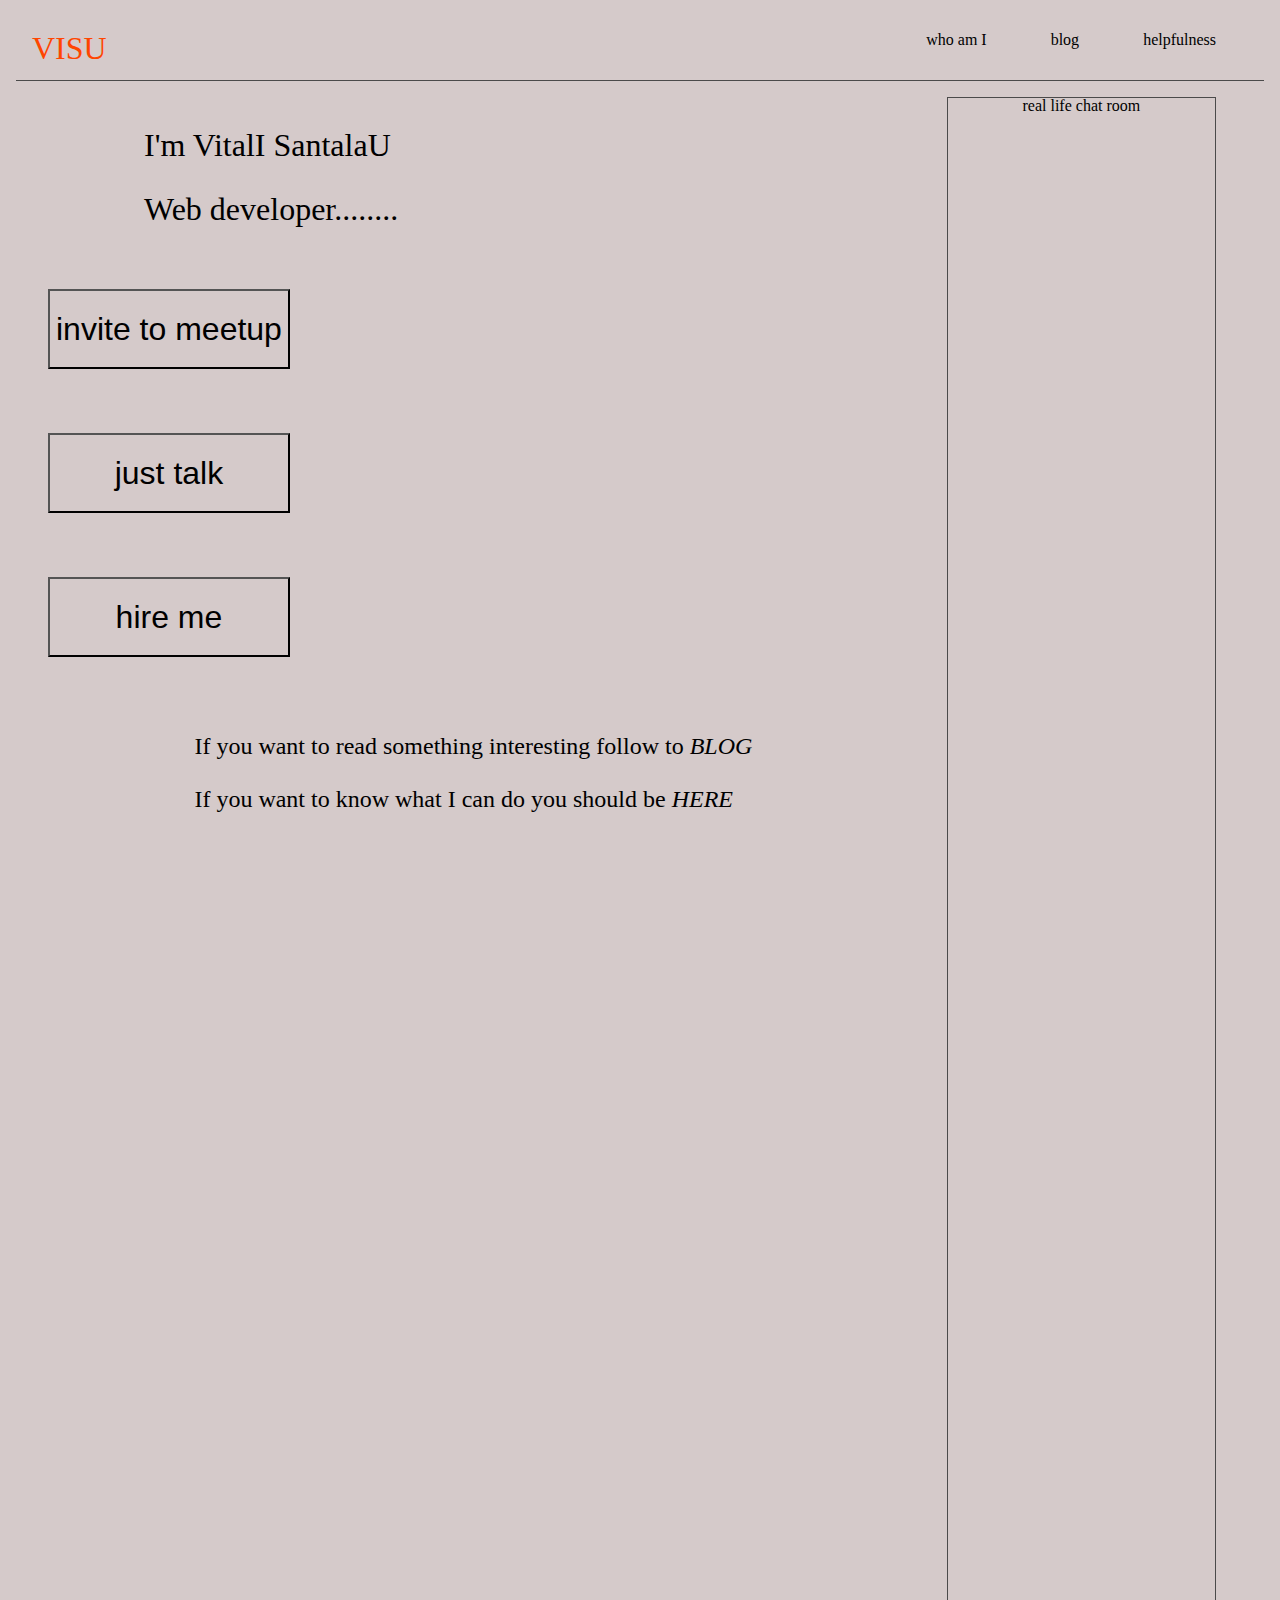
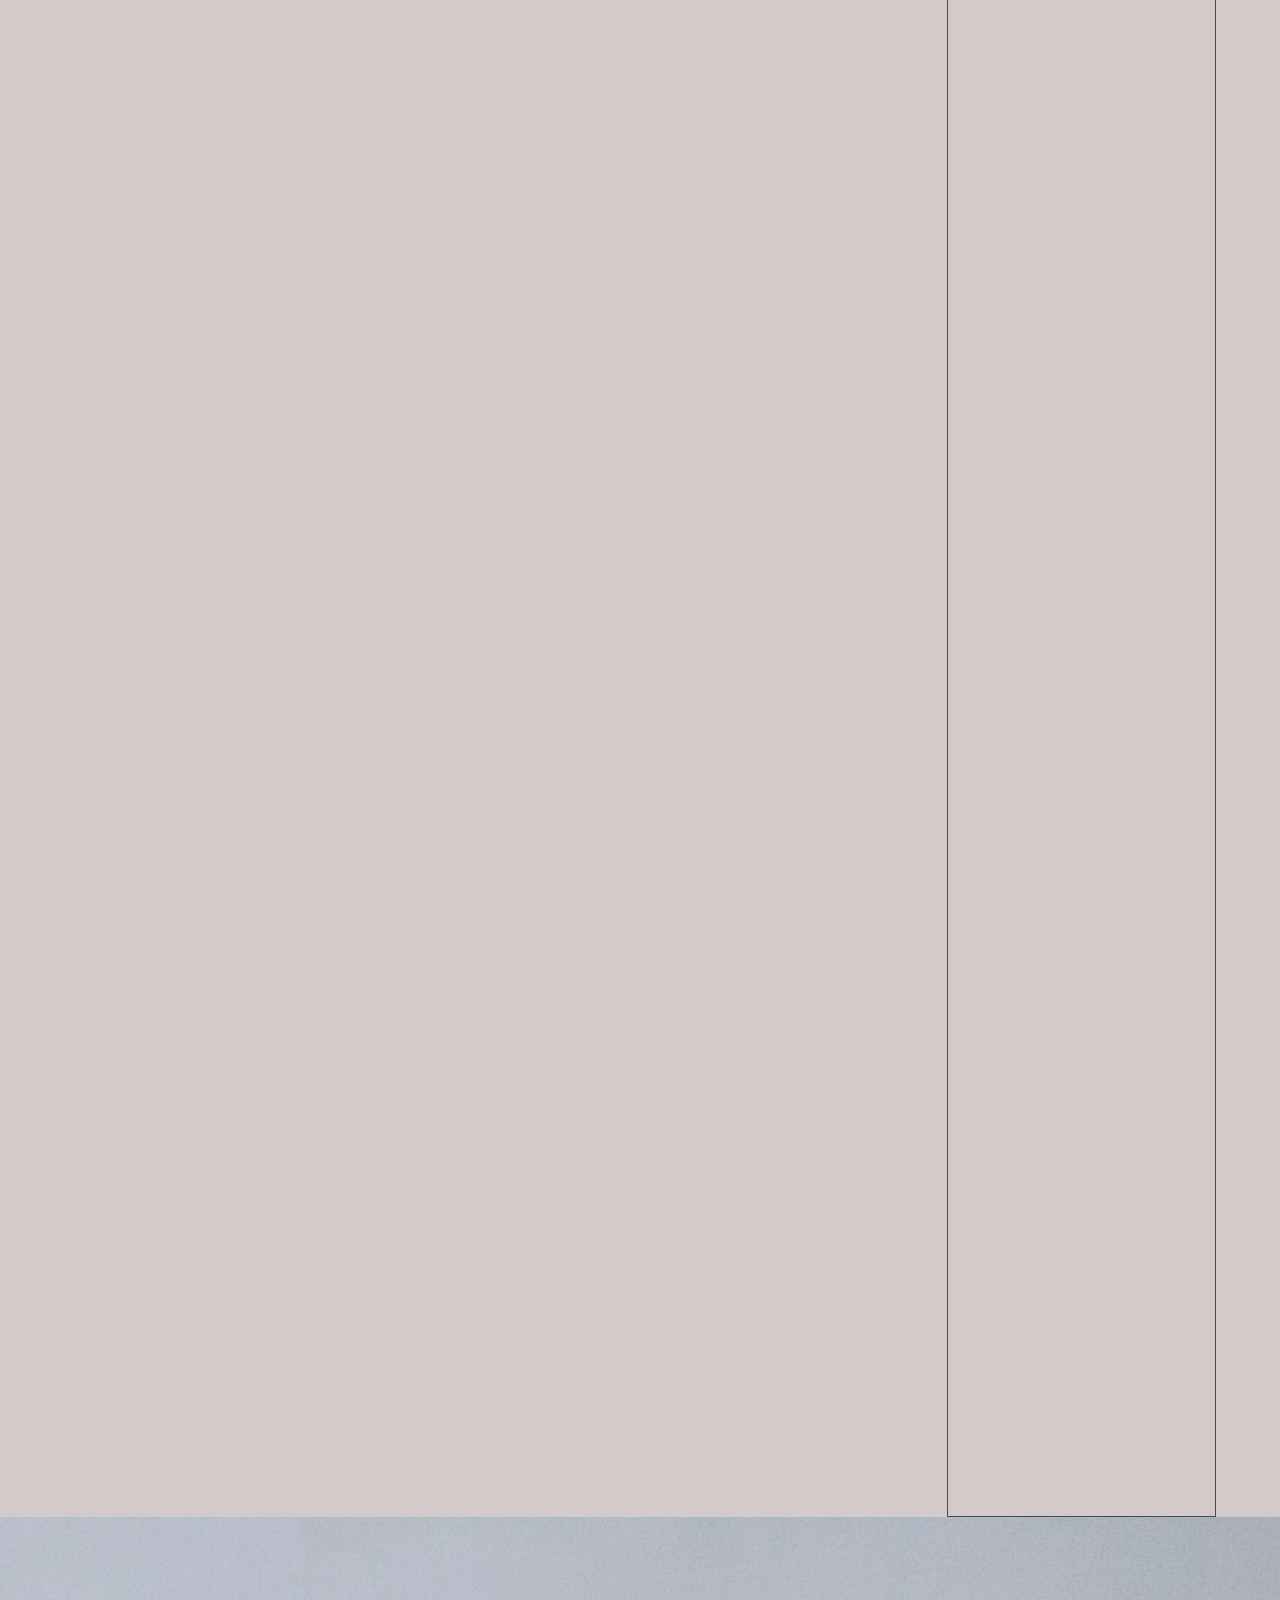
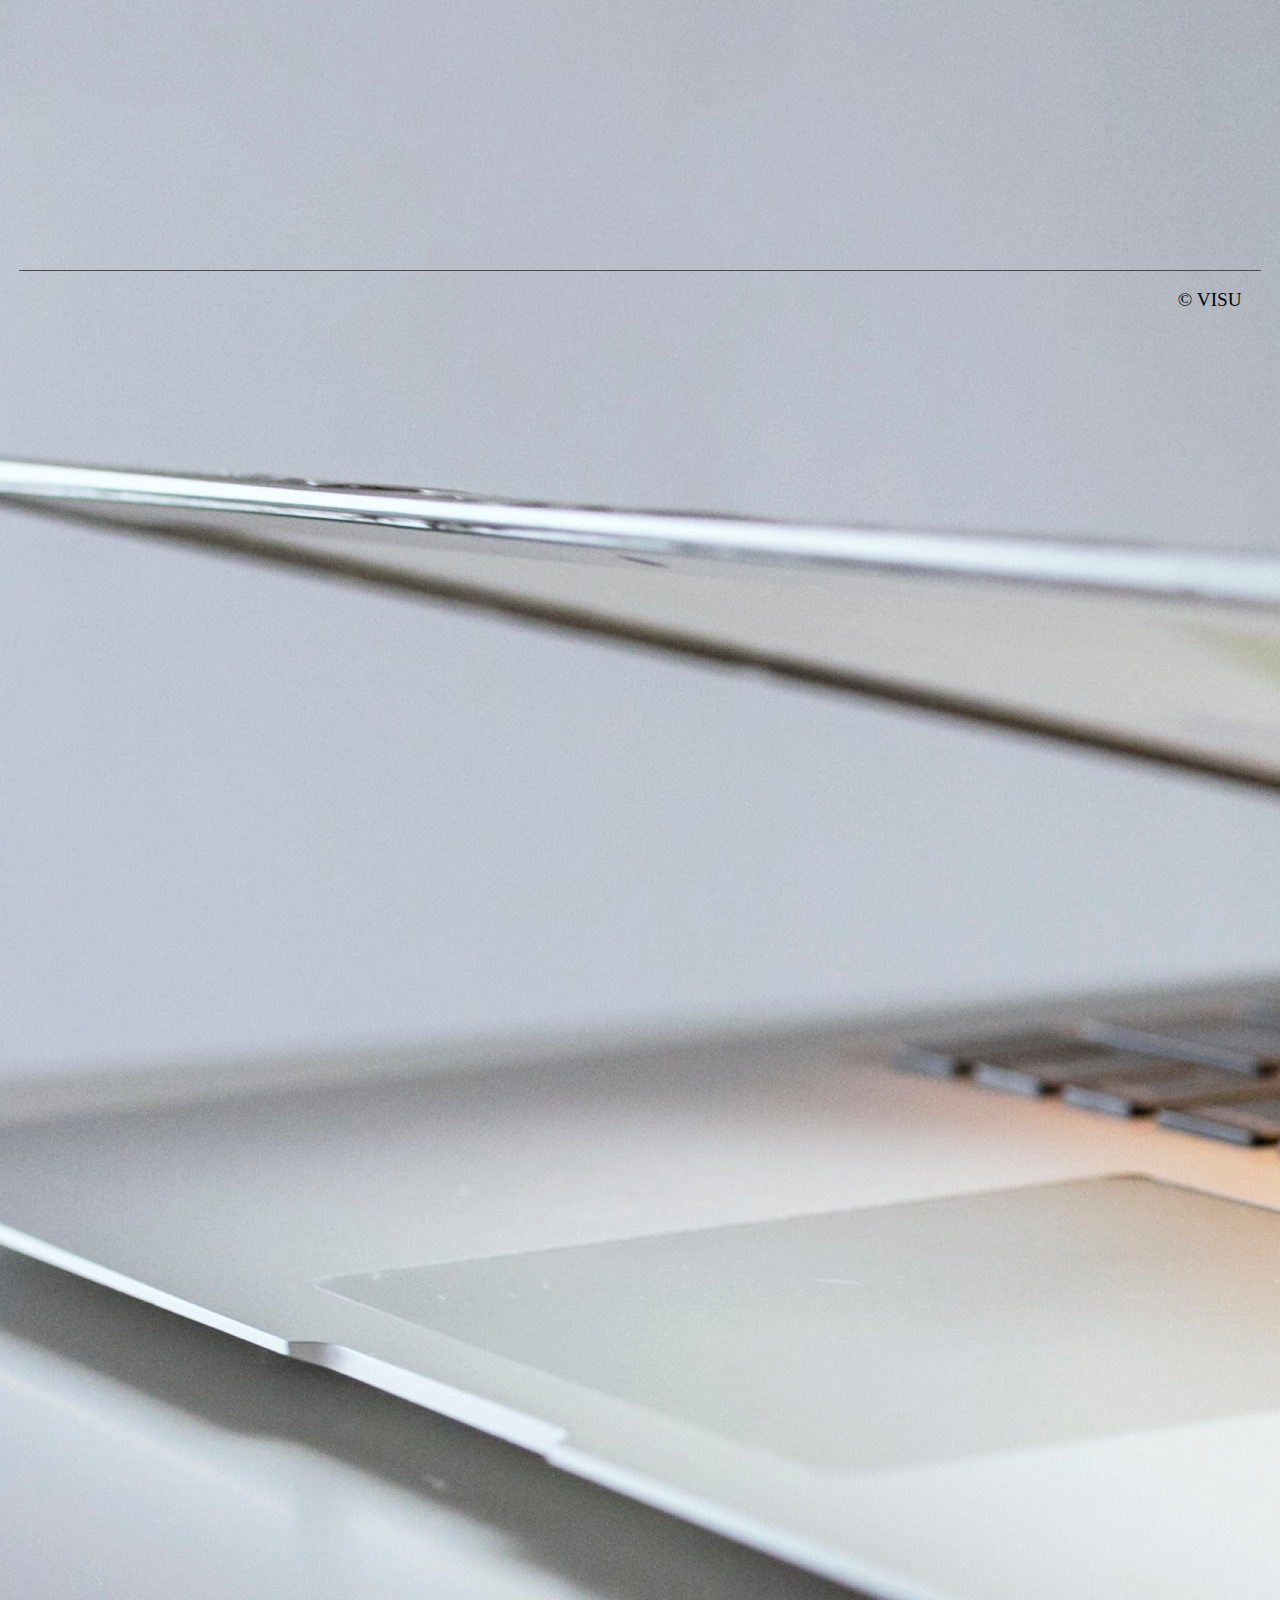
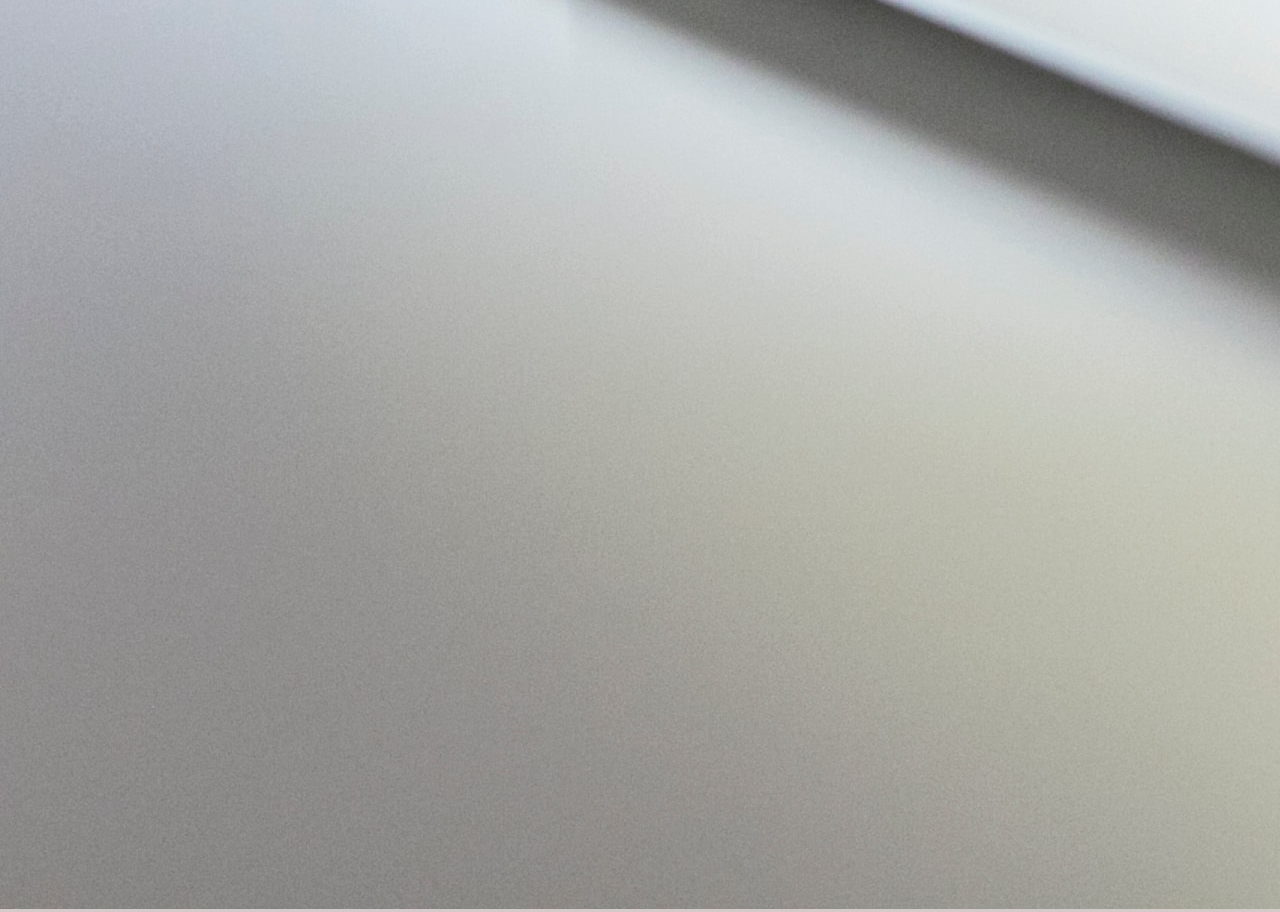
==== index.html @ efb13c09 "????" ====
<!DOCTYPE html>
<html>
  <head lang="en">
    <meta charset="utf-8">
    <title>VISU.com</title>
    <link href="reset.css" rel="stylesheet" type="text/css">
    <link href="main.css" rel="stylesheet" type="text/css"> 
     

  </head>
  <body>
    <header>
      <div class="logo">
        <div class="logo_letter V">V</div>
        <div class="logo_letter I">I</div>
        <div class="logo_letter S">S</div>
        <div class="logo_letter U">U</div>
      </div>
      <nav class="header_nav">
        <div class="header_nav_link"><a href="#">who am I</a></div>
        <div class="header_nav_link"><a href="#">blog</a></div>
        <div class="header_nav_link"><a href="helpfulness/helpfulness.html">helpfulness</a></div>
      </nav>
    </header>
    <main>
      <section class="intro">
        <div class="intro_title">
          <p>I'm VitalI SantalaU</p>
          <p>Web developer........</p>
        </div>
        <div class="intro_buttons">
          <button>invite to meetup</button>
          <button>just talk</button>
          <button>hire me</button>
        </div>
        <div class="intro_description">
          <p>If you want to read something interesting follow to <a href="#">BLOG</a></p>
          <p>If you want to know what I can do you should be <a href="#">HERE</a></p>
        </div>
        <div></div>
      </section>
      <section class="chat">
        <div class="chat_title">real life chat room</div>
        <div class="chat_area"></div>      
      </section>
      <section class="image_container">
        <img src="background.jpg">
      </section>

    </main>
    <footer>
      &copy VISU      
    </footer>
   
  </body>
</html>
---- main.css ----
html, body {
  height: 100%;
}

body {
  display: flex;
  flex-direction: column;
  justify-content: flex-start;

  background-color: rgba(211, 200, 200, 0.959);
  
}


header {
  display: flex;
  justify-content: space-between;
  flex-wrap: wrap;

  padding: 1em;
  margin: 1em;
  
  border-bottom: 0.2px solid rgb(75, 74, 74);
}

.logo {
  display: flex;
}

.logo_letter {
  font-size: 2em;
  color: orangered;

}

.header_nav {
  display: flex;
}

.header_nav_link {
  margin: 0 2em 0 2em;
}

main {
  width: 95%;
  flex-grow: 2;

  display: flex;
  justify-content: space-around;
  flex-wrap: wrap;
}

.intro {
  flex-grow: 2;

  display: flex;
  flex-direction: column;
  align-items: flex-start;

  padding: 1em; 
}

.intro_title>p {
  font-size: 2em;
  margin: 0.5em 1em 1em 4em;
}

.intro_buttons {
  display: flex;
  flex-direction: column;
}

.intro_buttons>button {
  font-size: 2em;
  height: 2.5em;
  margin: 1em;
  color: inherit;
  background-color: transparent;
}

.intro_description {
  align-self: center;

  margin-top: 1em;
}

.intro_description>p {
  font-size: 1.5em;
  margin: 1.2em;
}

.intro_description>p>a {
  font-style: italic;
}

.chat {
  flex-grow: 1;
  height: 90%;

  display: flex;
  flex-direction: column;
  justify-content: flex-start;
  align-items: center;

  border: 0.5px solid  rgb(75, 74, 74);
}

.image_container {
  
}

.image>img {
  width: 100%;
  height: auto;

  position: relative;
  top: 0;
  left: 0;

}

footer {
  font-size: 1.2em;
  display: flex;

  justify-content: flex-end;
  flex-wrap: wrap;

  padding: 1em;
  margin: 1em;
  
  border-top: 0.2px solid rgb(75, 74, 74);
}
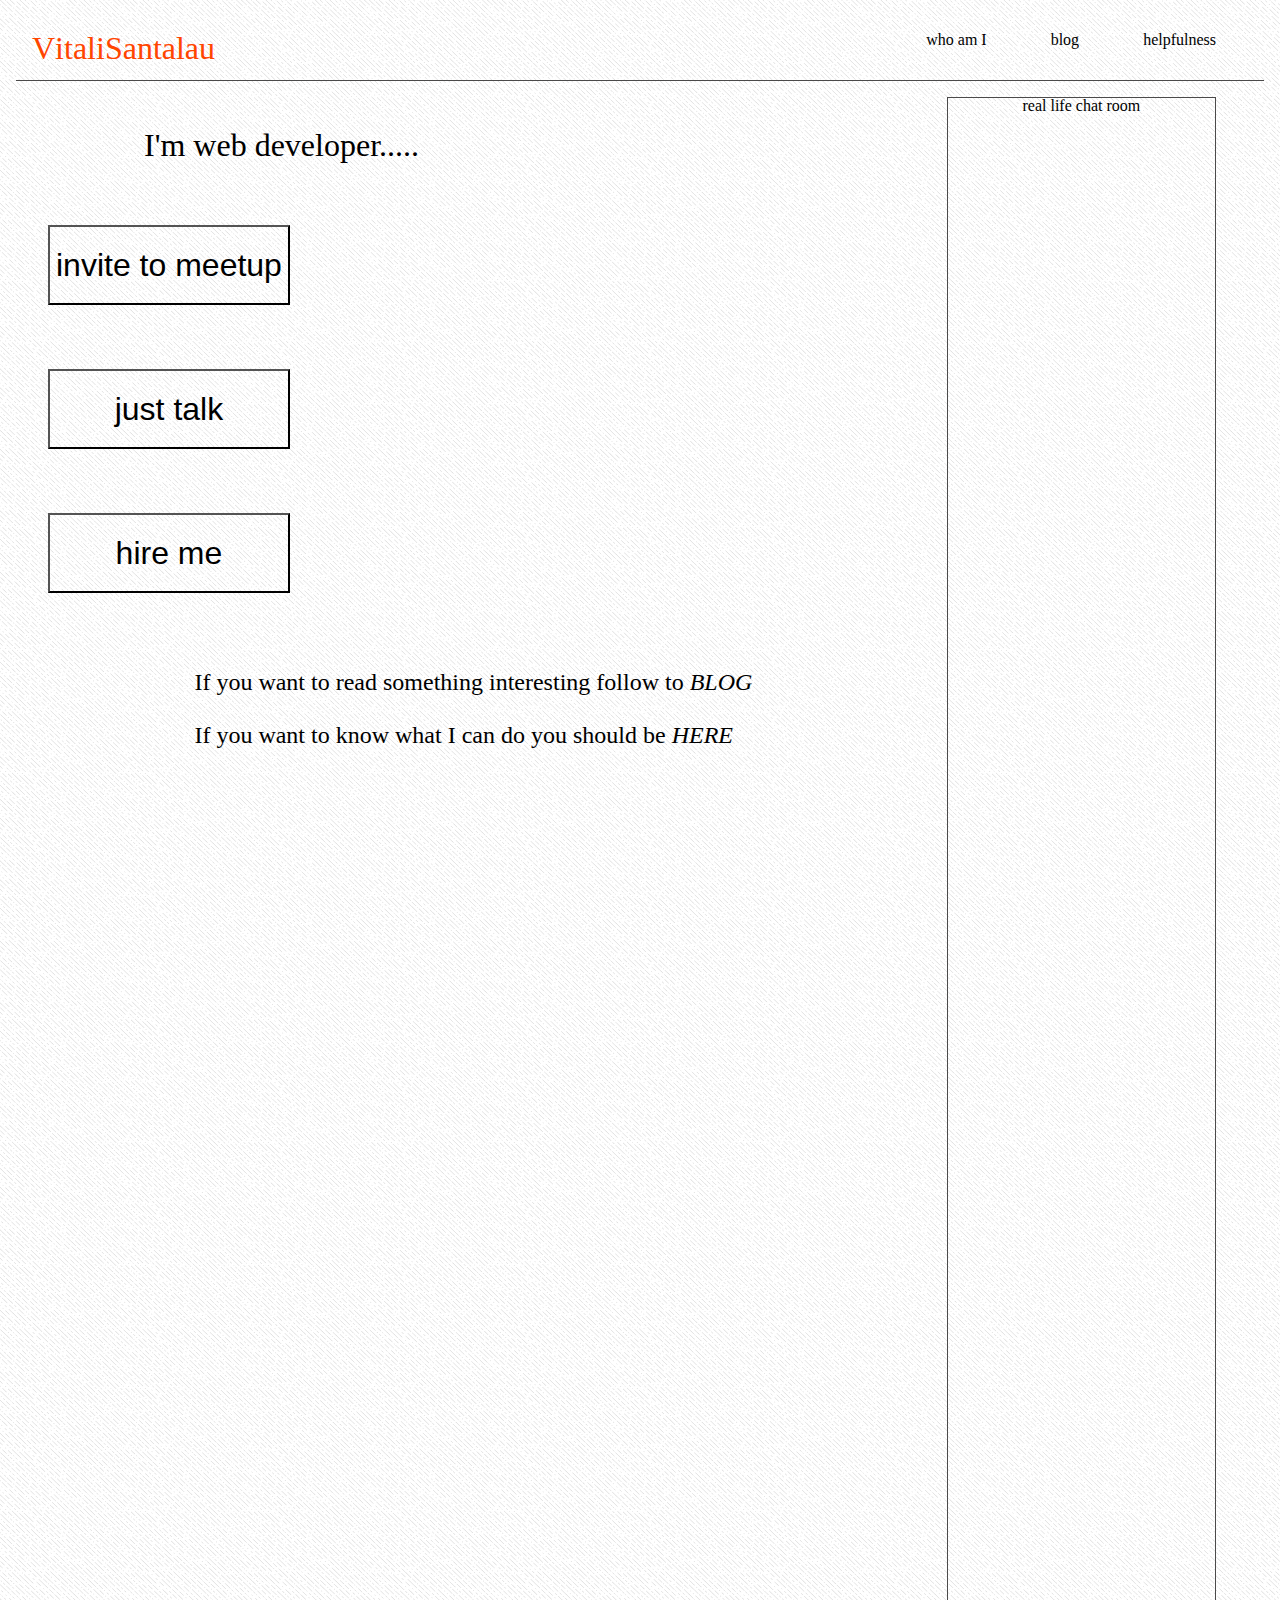
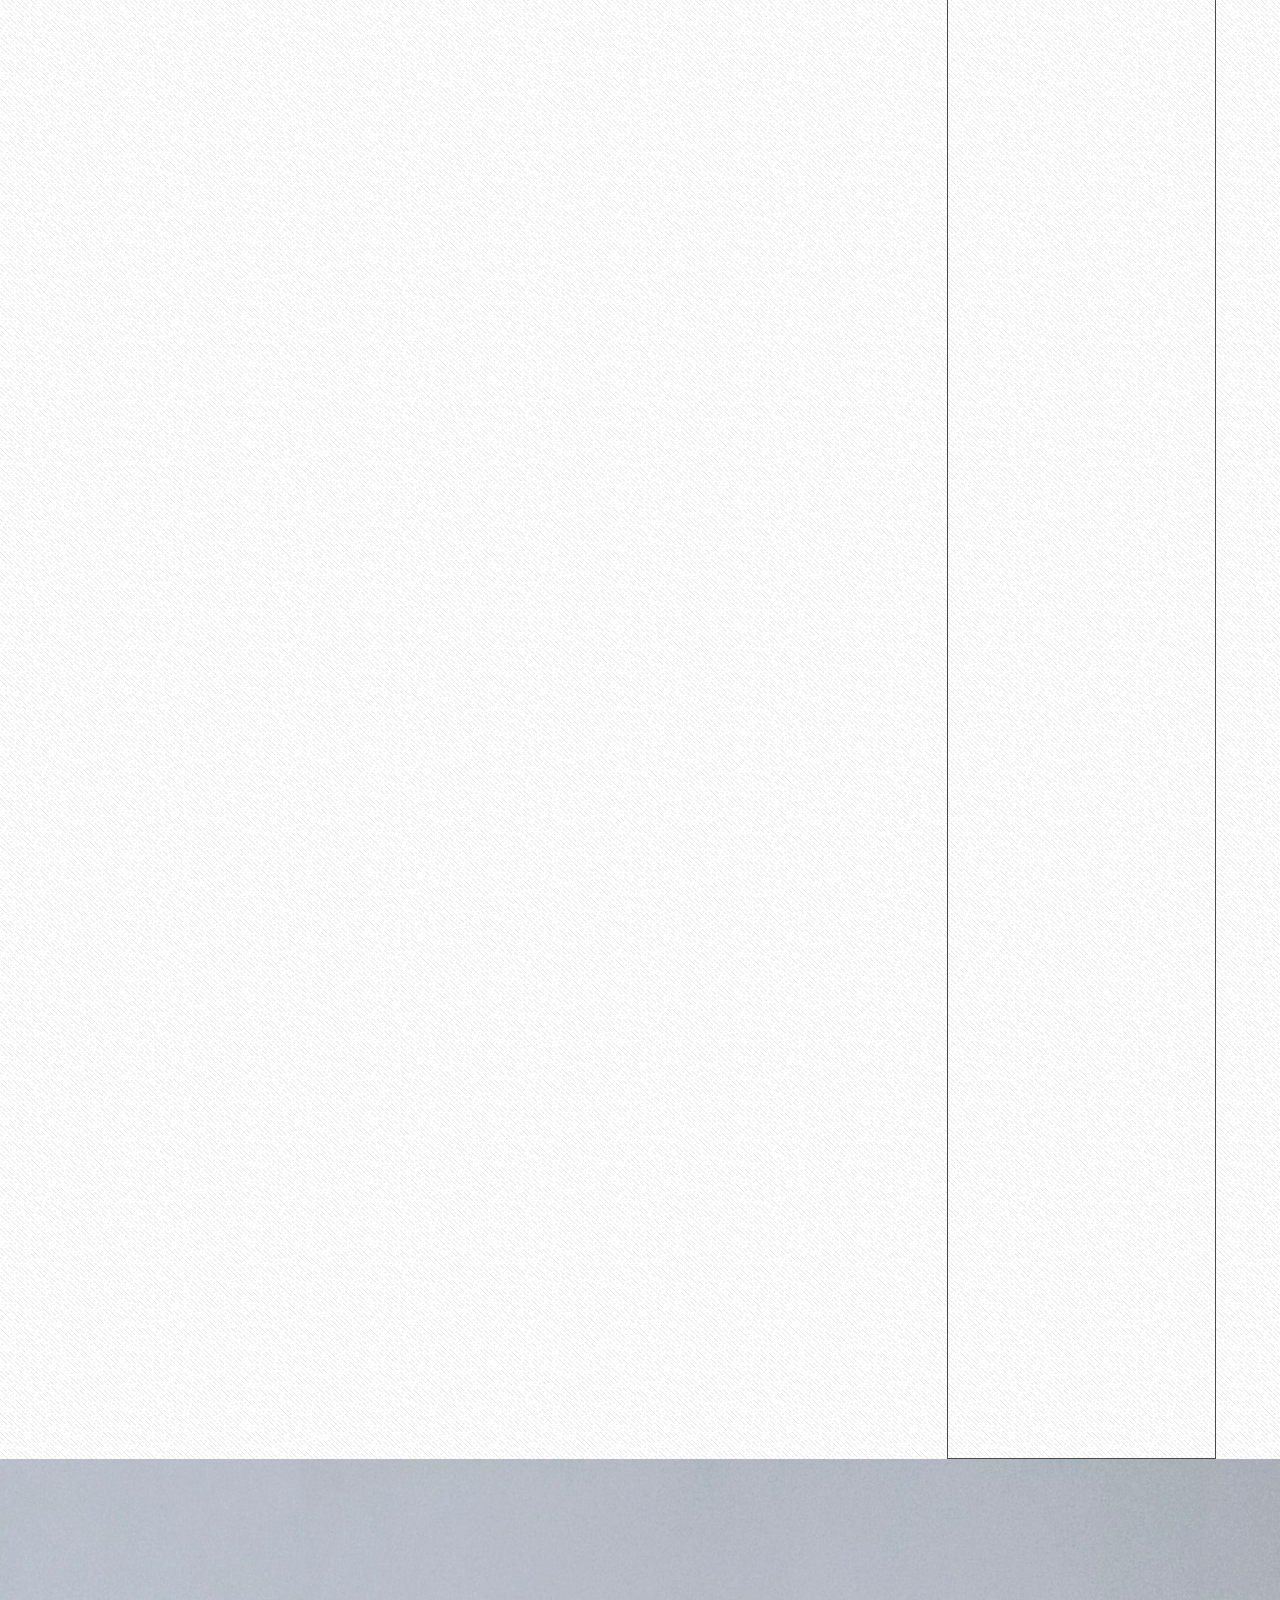
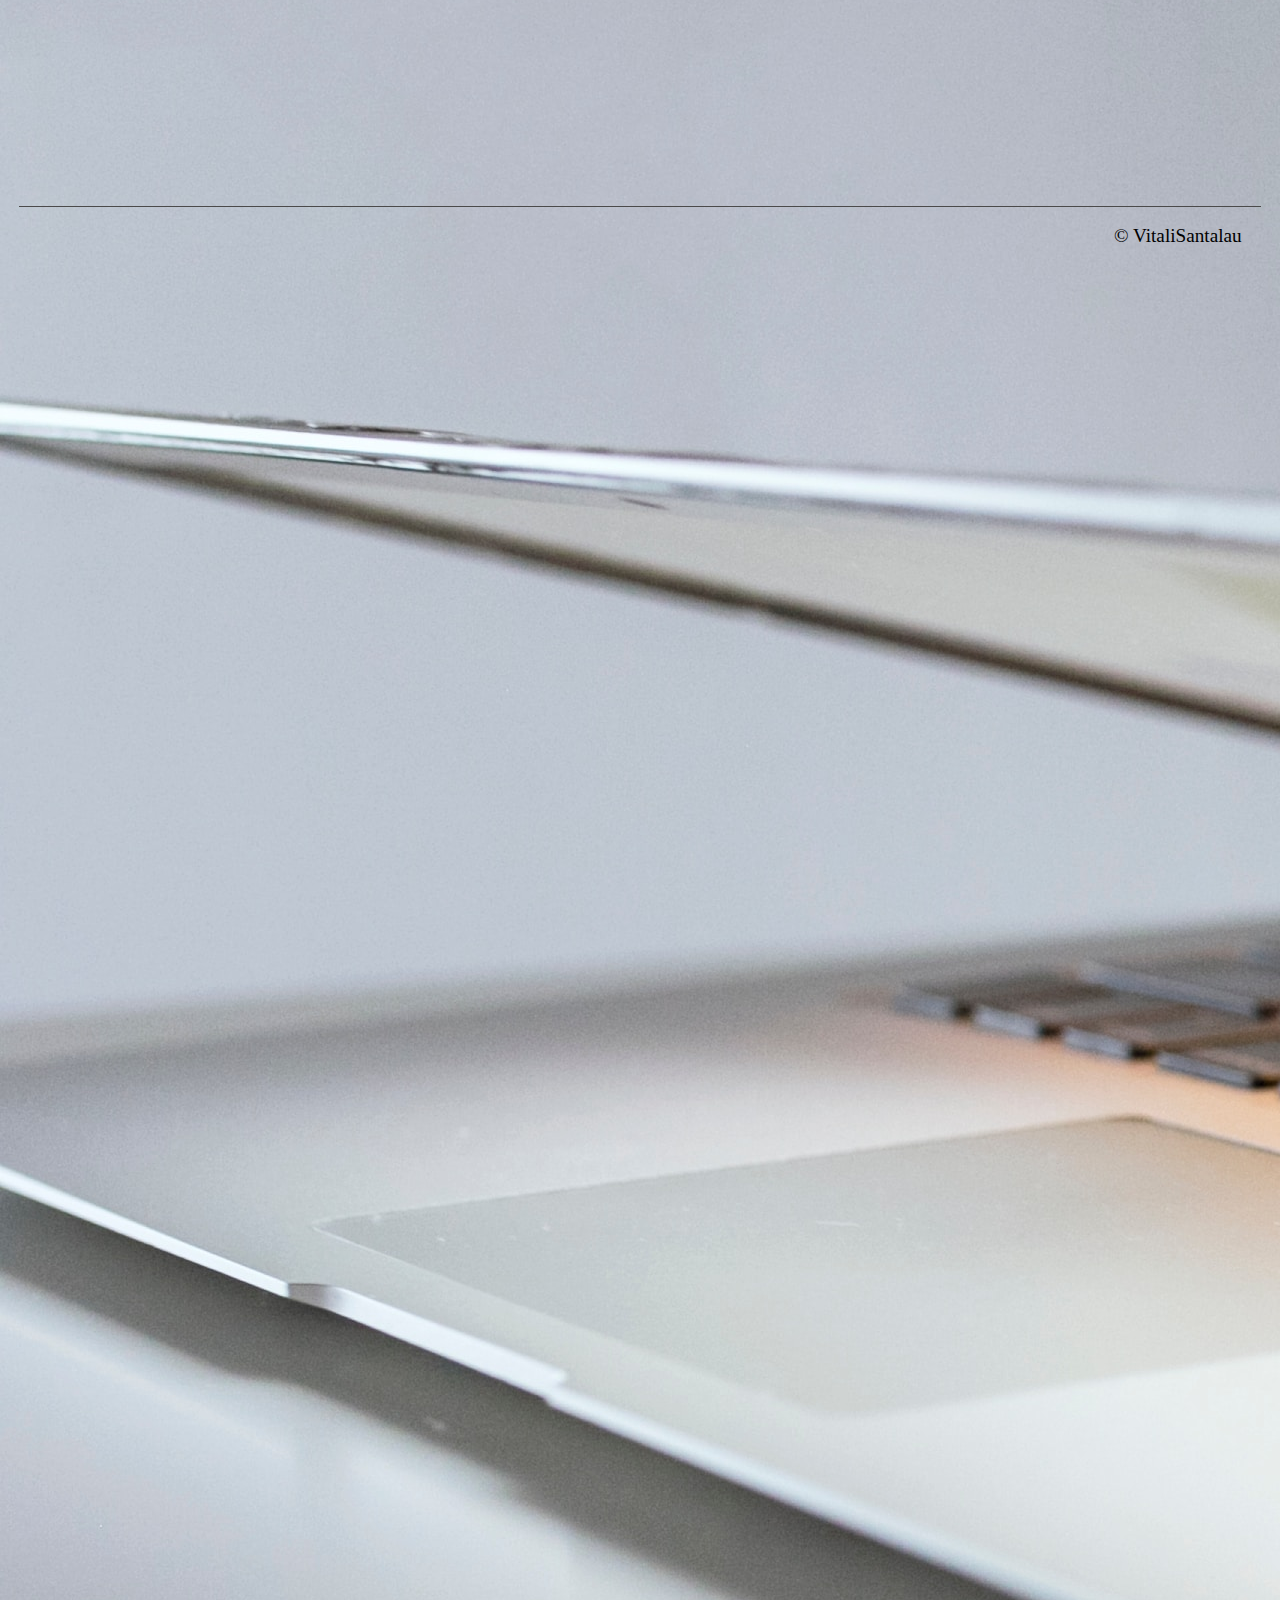
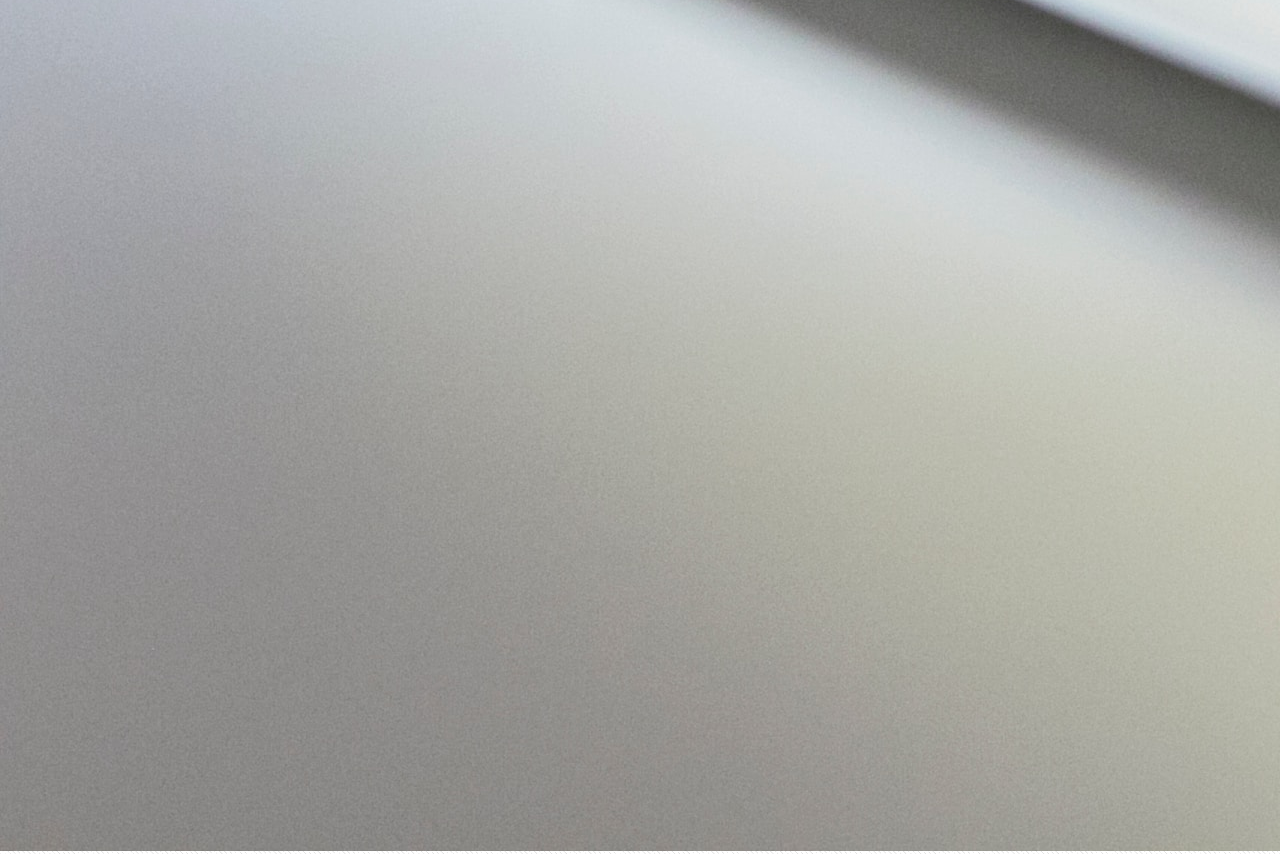
==== commit e0e61a35: "conflict" ====
--- a/index.html
+++ b/index.html
@@ -2,7 +2,7 @@
 <html>
   <head lang="en">
     <meta charset="utf-8">
-    <title>VISU.com</title>
+    <title>VSantalau.com</title>
     <link href="reset.css" rel="stylesheet" type="text/css">
     <link href="main.css" rel="stylesheet" type="text/css"> 
      
@@ -12,9 +12,19 @@
     <header>
       <div class="logo">
         <div class="logo_letter V">V</div>
-        <div class="logo_letter I">I</div>
+        <div class="logo_letter V">i</div>
+        <div class="logo_letter V">t</div>
+        <div class="logo_letter V">a</div>
+        <div class="logo_letter V">l</div>
+        <div class="logo_letter V">i</div>
         <div class="logo_letter S">S</div>
-        <div class="logo_letter U">U</div>
+        <div class="logo_letter V">a</div>
+        <div class="logo_letter V">n</div>
+        <div class="logo_letter V">t</div>
+        <div class="logo_letter V">a</div>
+        <div class="logo_letter V">l</div>
+        <div class="logo_letter V">a</div>
+        <div class="logo_letter U">u</div>
       </div>
       <nav class="header_nav">
         <div class="header_nav_link"><a href="#">who am I</a></div>
@@ -25,8 +35,8 @@
     <main>
       <section class="intro">
         <div class="intro_title">
-          <p>I'm VitalI SantalaU</p>
-          <p>Web developer........</p>
+          <p>I'm web developer.....</p>
+          <p></p>
         </div>
         <div class="intro_buttons">
           <button>invite to meetup</button>
@@ -49,7 +59,7 @@
 
     </main>
     <footer>
-      &copy VISU      
+      &copy VitaliSantalau      
     </footer>
    
   </body>
--- a/main.css
+++ b/main.css
@@ -7,7 +7,8 @@
   flex-direction: column;
   justify-content: flex-start;
 
-  background-color: rgba(211, 200, 200, 0.959);
+  background-image: url('texture.png');
+  background-repeat: repeat;
   
 }
 
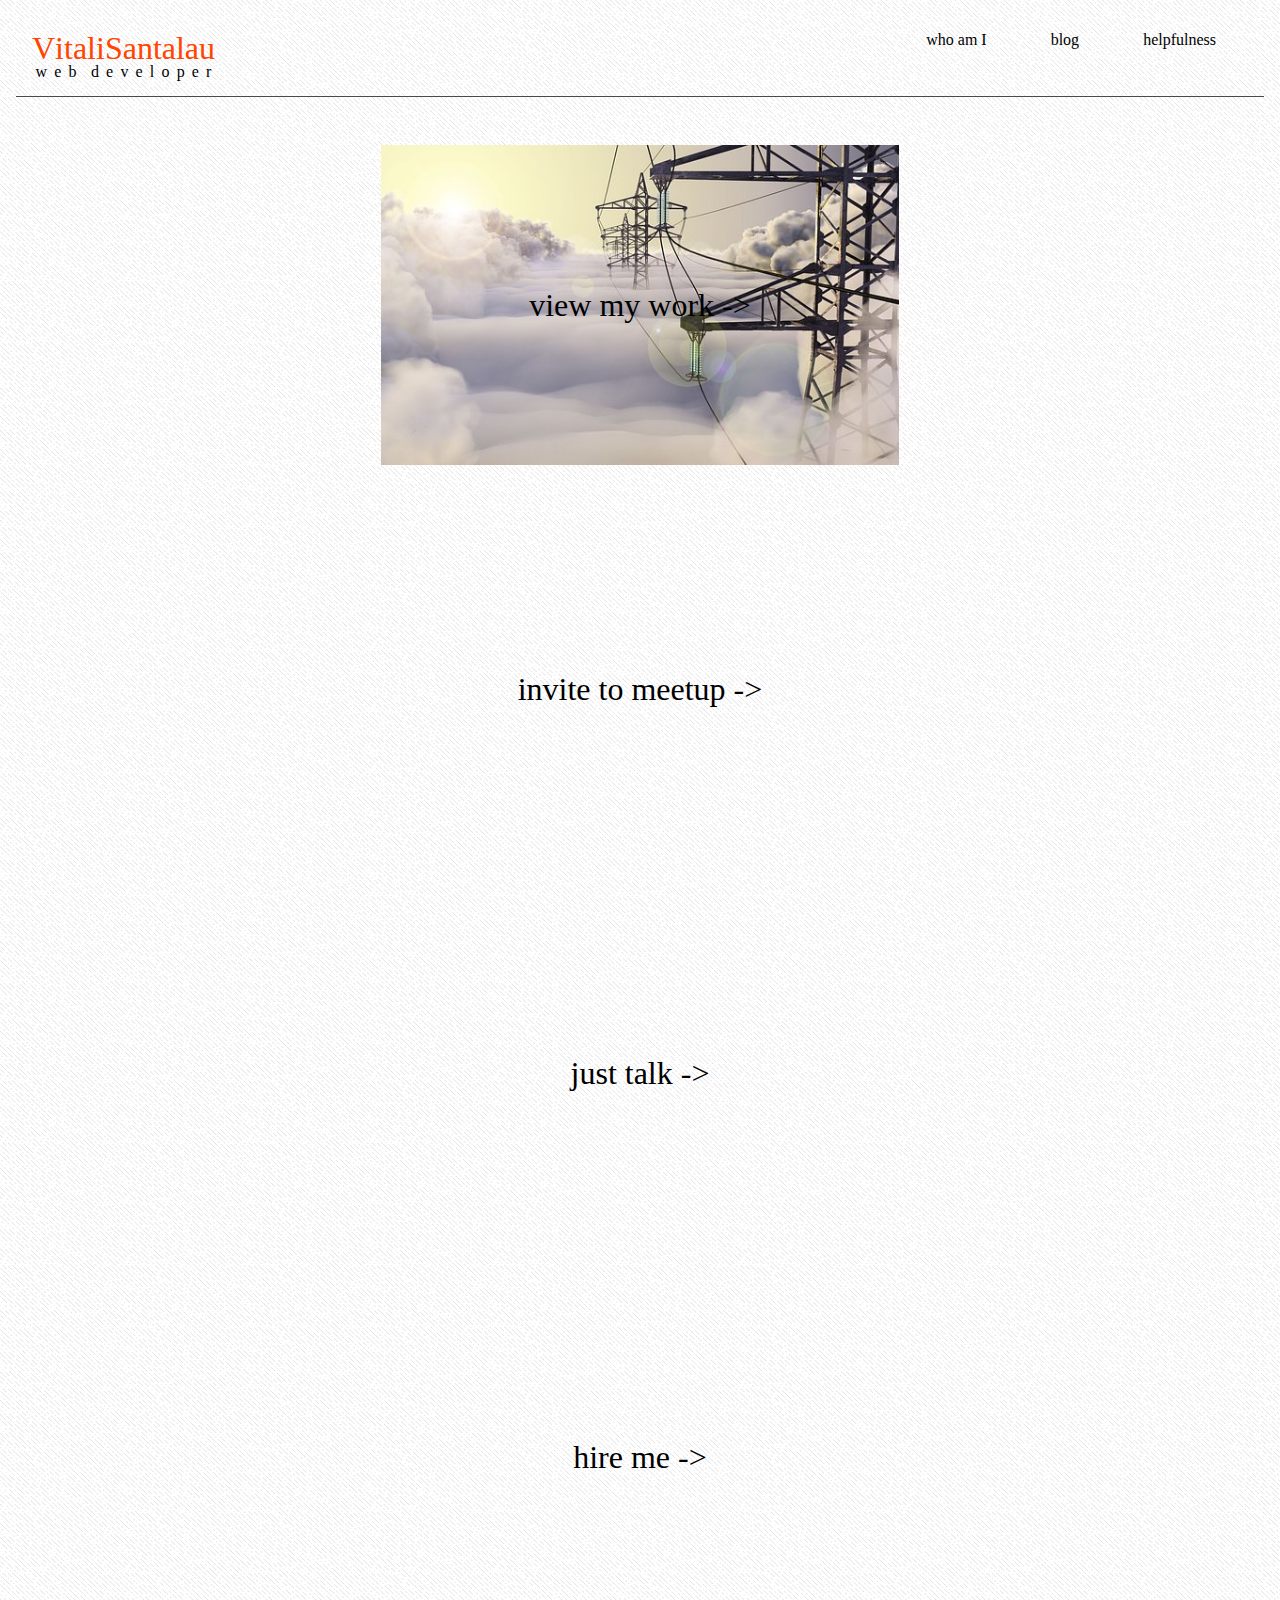
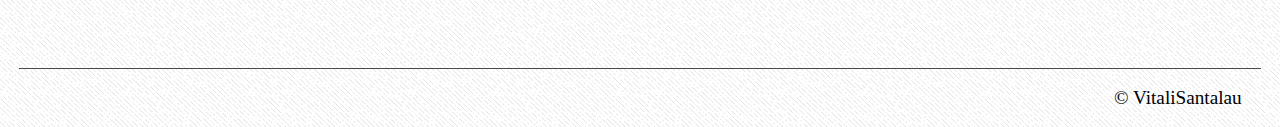
==== commit 655ee432: "deploy 2.0" ====
--- a/index.html
+++ b/index.html
@@ -2,7 +2,7 @@
 <html>
   <head lang="en">
     <meta charset="utf-8">
-    <title>VSantalau.com</title>
+    <title>VitaliSantalau</title>
     <link href="reset.css" rel="stylesheet" type="text/css">
     <link href="main.css" rel="stylesheet" type="text/css"> 
      
@@ -11,20 +11,39 @@
   <body>
     <header>
       <div class="logo">
-        <div class="logo_letter V">V</div>
-        <div class="logo_letter V">i</div>
-        <div class="logo_letter V">t</div>
-        <div class="logo_letter V">a</div>
-        <div class="logo_letter V">l</div>
-        <div class="logo_letter V">i</div>
-        <div class="logo_letter S">S</div>
-        <div class="logo_letter V">a</div>
-        <div class="logo_letter V">n</div>
-        <div class="logo_letter V">t</div>
-        <div class="logo_letter V">a</div>
-        <div class="logo_letter V">l</div>
-        <div class="logo_letter V">a</div>
-        <div class="logo_letter U">u</div>
+        <div class="logo_name_soname">
+          <div class="logo_name_soname_letter">V</div>
+          <div class="logo_name_soname_letter">i</div>
+          <div class="logo_name_soname_letter">t</div>
+          <div class="logo_name_soname_letter">a</div>
+          <div class="logo_name_soname_letter">l</div>
+          <div class="logo_name_soname_letter">i</div>
+          <div class="logo_name_soname_letter">S</div>
+          <div class="logo_name_soname_letter">a</div>
+          <div class="logo_name_soname_letter">n</div>
+          <div class="logo_name_soname_letter">t</div>
+          <div class="logo_name_soname_letter">a</div>
+          <div class="logo_name_soname_letter">l</div>
+          <div class="logo_name_soname_letter">a</div>
+          <div class="logo_name_soname_letter">u</div>
+        </div>
+        <div>
+          <div class="logo_specialisation">
+            <div class="logo_specialisation_letter">w</div>
+            <div class="logo_specialisation_letter">e</div>
+            <div class="logo_specialisation_letter">b</div>
+            <div class="logo_specialisation_letter"> </div>
+            <div class="logo_specialisation_letter">d</div>
+            <div class="logo_specialisation_letter">e</div>
+            <div class="logo_specialisation_letter">v</div>
+            <div class="logo_specialisation_letter">e</div>
+            <div class="logo_specialisation_letter">l</div>
+            <div class="logo_specialisation_letter">o</div>
+            <div class="logo_specialisation_letter">p</div>
+            <div class="logo_specialisation_letter">e</div>
+            <div class="logo_specialisation_letter">r</div>
+          </div>
+        </div>
       </div>
       <nav class="header_nav">
         <div class="header_nav_link"><a href="#">who am I</a></div>
@@ -33,30 +52,14 @@
       </nav>
     </header>
     <main>
-      <section class="intro">
-        <div class="intro_title">
-          <p>I'm web developer.....</p>
-          <p></p>
+      <div class="conteinerForButtons">
+        <div class="button work">
+          <p>view my work -></p>
         </div>
-        <div class="intro_buttons">
-          <button>invite to meetup</button>
-          <button>just talk</button>
-          <button>hire me</button>
-        </div>
-        <div class="intro_description">
-          <p>If you want to read something interesting follow to <a href="#">BLOG</a></p>
-          <p>If you want to know what I can do you should be <a href="#">HERE</a></p>
-        </div>
-        <div></div>
-      </section>
-      <section class="chat">
-        <div class="chat_title">real life chat room</div>
-        <div class="chat_area"></div>      
-      </section>
-      <section class="image_container">
-        <img src="background.jpg">
-      </section>
-
+        <div class="button meetup">invite to meetup -></div>
+        <div class="button talk">just talk -></div>
+        <div class="button hire">hire me -></div>
+      </div>
     </main>
     <footer>
       &copy VitaliSantalau      
--- a/main.css
+++ b/main.css
@@ -12,7 +12,6 @@
   
 }
 
-
 header {
   display: flex;
   justify-content: space-between;
@@ -26,12 +25,21 @@
 
 .logo {
   display: flex;
+  flex-direction: column;
 }
 
-.logo_letter {
+.logo_name_soname {
+  display: flex;
+}
+
+.logo_name_soname_letter {
   font-size: 2em;
   color: orangered;
+}
 
+.logo_specialisation {
+  display: flex;
+  justify-content: space-around;
 }
 
 .header_nav {
@@ -43,7 +51,7 @@
 }
 
 main {
-  width: 95%;
+  width: 100%;
   flex-grow: 2;
 
   display: flex;
@@ -51,73 +59,31 @@
   flex-wrap: wrap;
 }
 
-.intro {
-  flex-grow: 2;
-
+.conteinerForButtons {
+  width: 70%;
   display: flex;
-  flex-direction: column;
-  align-items: flex-start;
-
-  padding: 1em; 
+  justify-content: center;
+  align-items: center;
+  flex-wrap: wrap;
 }
 
-.intro_title>p {
+.button {
   font-size: 2em;
-  margin: 0.5em 1em 1em 4em;
-}
-
-.intro_buttons {
-  display: flex;
-  flex-direction: column;
-}
-
-.intro_buttons>button {
-  font-size: 2em;
-  height: 2.5em;
+  height: 10em;
+  width: 16.2em;
   margin: 1em;
   color: inherit;
   background-color: transparent;
+  
+  display: flex;
+  justify-content: center;
+  align-items: center;
 }
 
-.intro_description {
-  align-self: center;
-
-  margin-top: 1em;
-}
-
-.intro_description>p {
-  font-size: 1.5em;
-  margin: 1.2em;
-}
-
-.intro_description>p>a {
-  font-style: italic;
-}
-
-.chat {
-  flex-grow: 1;
-  height: 90%;
-
-  display: flex;
-  flex-direction: column;
-  justify-content: flex-start;
-  align-items: center;
-
-  border: 0.5px solid  rgb(75, 74, 74);
-}
-
-.image_container {
+.work {
+  background: url(work.webp) 100% 100% no-repeat;
+  background-size: cover;
   
-}
-
-.image>img {
-  width: 100%;
-  height: auto;
-
-  position: relative;
-  top: 0;
-  left: 0;
-
 }
 
 footer {
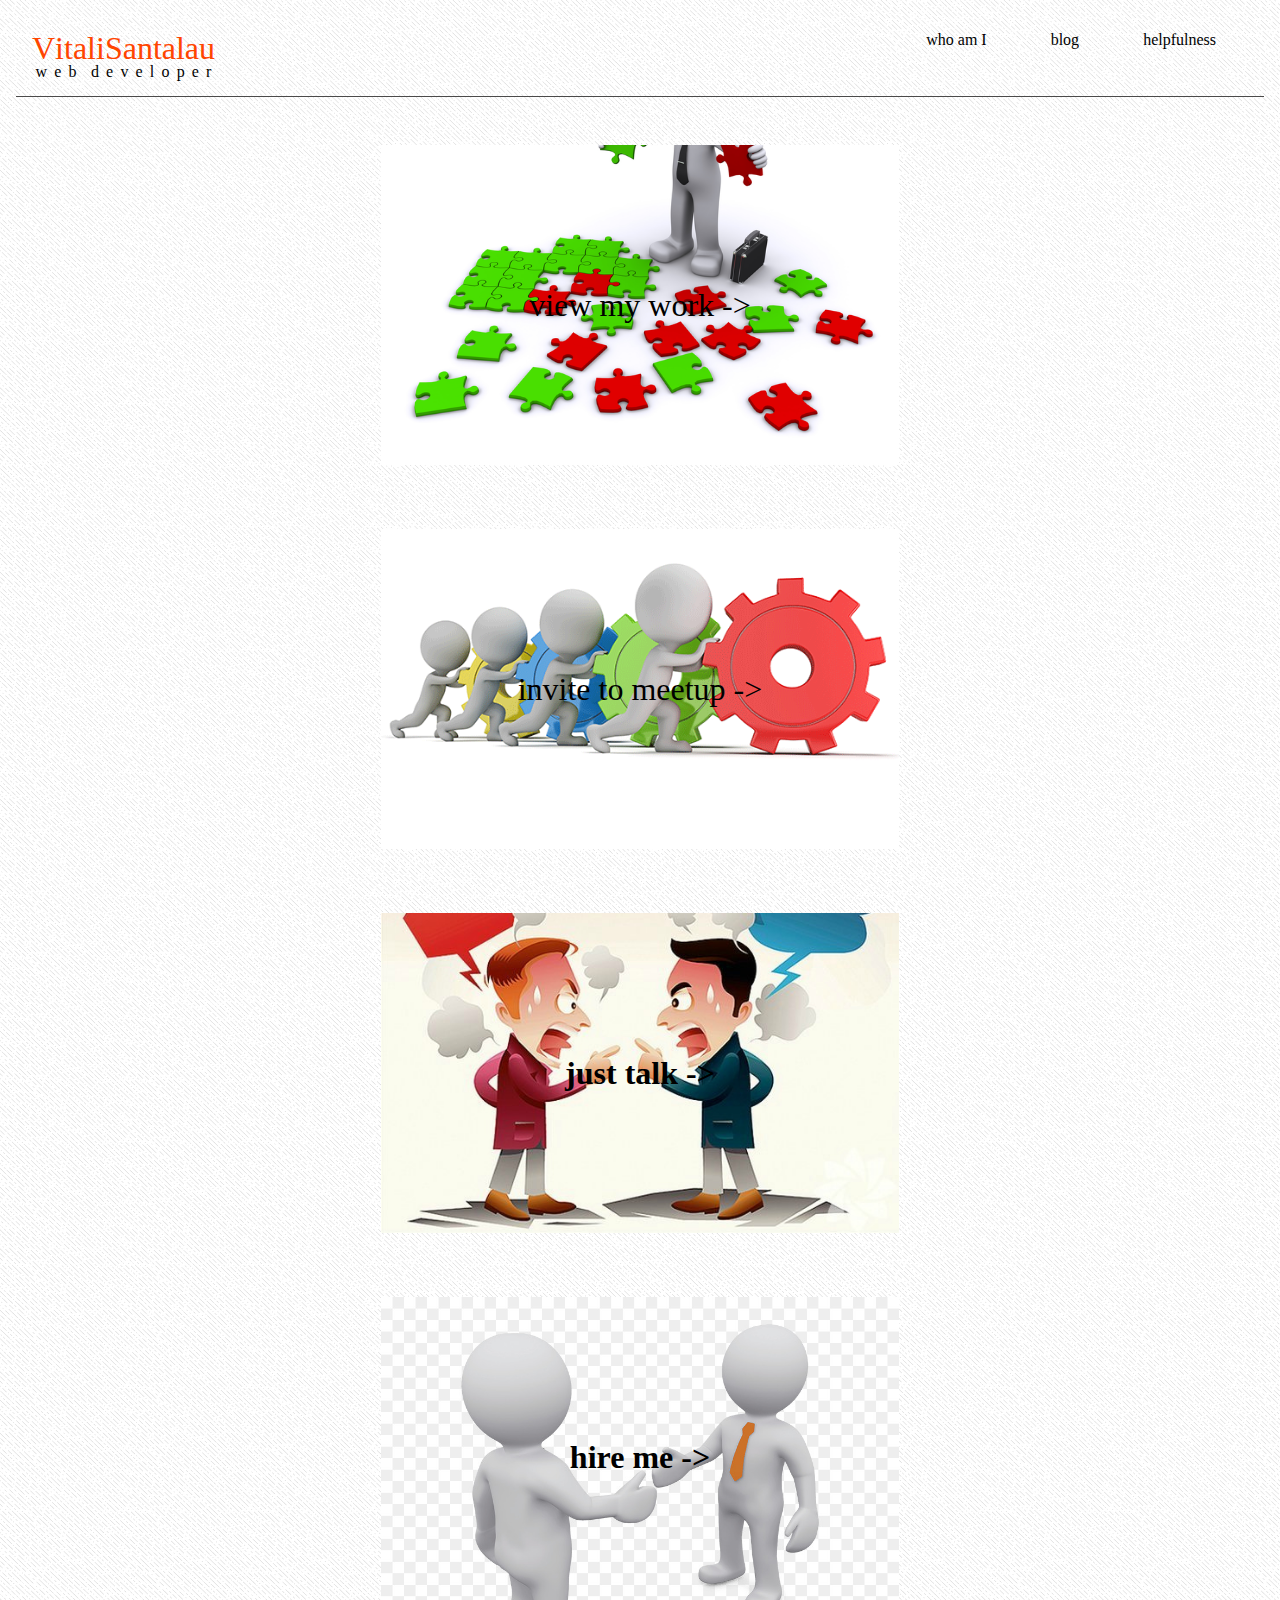
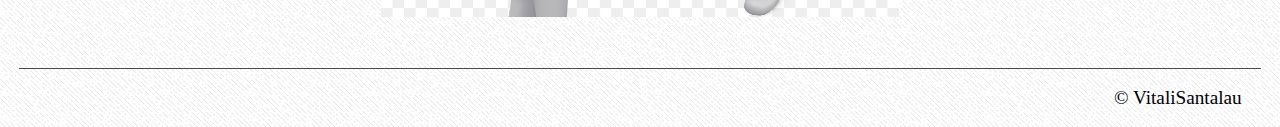
==== commit 5a86072b: "add picters" ====
--- a/index.html
+++ b/index.html
@@ -57,7 +57,7 @@
           <p>view my work -></p>
         </div>
         <div class="button meetup">invite to meetup -></div>
-        <div class="button talk">just talk -></div>
+        <div class="button talk"><p>just talk -></p></div>
         <div class="button hire">hire me -></div>
       </div>
     </main>
--- a/main.css
+++ b/main.css
@@ -81,8 +81,26 @@
 }
 
 .work {
-  background: url(work.webp) 100% 100% no-repeat;
+  background: url(work.png) 100% 100% no-repeat;
   background-size: cover;
+}
+
+.meetup {
+  background: url(meetup.gif) 100% 100% no-repeat;
+  background-size: cover;
+}
+
+.talk {
+  font-weight: bold;
+  background: url(talk.jpeg) 100% 100% no-repeat;
+  background-size: cover;
+}
+
+.hire {
+  font-weight: bold;
+  background: url(hire.jpg);
+  background-size: cover;
+  background-color: rgb(9, 28, 44);
   
 }
 
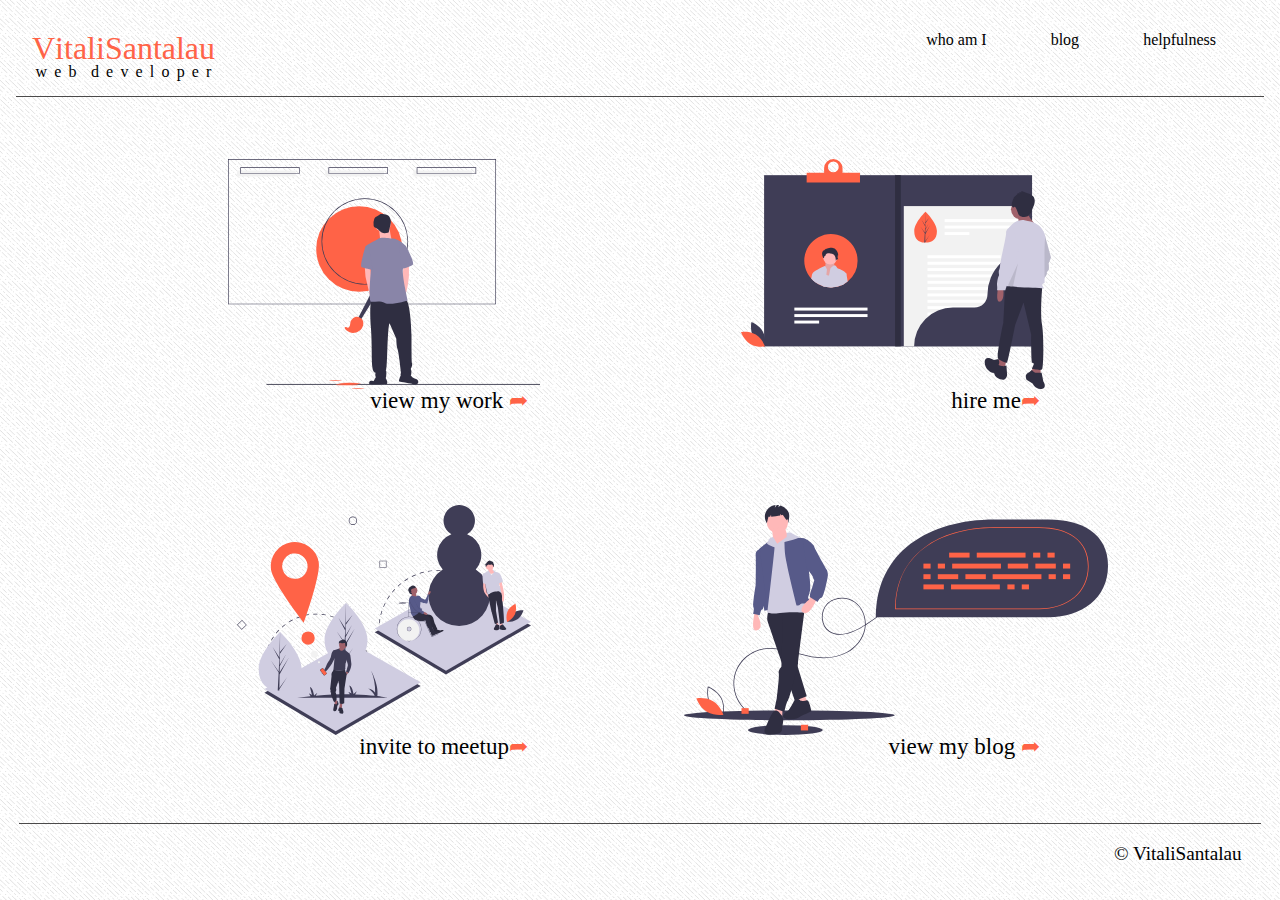
==== commit 676e19dd: "Illustraite ready" ====
--- a/index.html
+++ b/index.html
@@ -54,11 +54,22 @@
     <main>
       <div class="conteinerForButtons">
         <div class="button work">
-          <p>view my work -></p>
+          <img src="work.svg">
+          <p>view my work <span>&#10150</span></p>
         </div>
-        <div class="button meetup">invite to meetup -></div>
-        <div class="button talk"><p>just talk -></p></div>
-        <div class="button hire">hire me -></div>
+        <div class="button hire">
+          <img src="hire.svg">
+          <p>hire me<span>&#10150</span></p>
+        </div>
+        <div class="button meetup">
+          <img src="meetup.svg">
+          <p>invite to meetup<span>&#10150</span></p>
+        </div>
+        <div class="button blog">
+          <img src="blog.svg">
+          <p>view my blog <span>&#10150</span></p>
+        </div>
+        
       </div>
     </main>
     <footer>
--- a/main.css
+++ b/main.css
@@ -34,7 +34,7 @@
 
 .logo_name_soname_letter {
   font-size: 2em;
-  color: orangered;
+  color: #ff6347;
 }
 
 .logo_specialisation {
@@ -60,48 +60,41 @@
 }
 
 .conteinerForButtons {
-  width: 70%;
+  width: 80%;
   display: flex;
-  justify-content: center;
+  justify-content: space-around;
   align-items: center;
   flex-wrap: wrap;
 }
 
 .button {
-  font-size: 2em;
-  height: 10em;
-  width: 16.2em;
+  font-size: 1.8em;
+  height: 8em;
+  width: 10em;
   margin: 1em;
+  padding: 1em;
   color: inherit;
   background-color: transparent;
   
   display: flex;
+  flex-direction: column;
   justify-content: center;
   align-items: center;
+  
 }
 
-.work {
-  background: url(work.png) 100% 100% no-repeat;
-  background-size: cover;
+.button>img {
+  height: 100%;
+  width: auto;
 }
 
-.meetup {
-  background: url(meetup.gif) 100% 100% no-repeat;
-  background-size: cover;
+.button>p {
+  font-size: 0.8em;
+  align-self: flex-end;
 }
 
-.talk {
-  font-weight: bold;
-  background: url(talk.jpeg) 100% 100% no-repeat;
-  background-size: cover;
-}
-
-.hire {
-  font-weight: bold;
-  background: url(hire.jpg);
-  background-size: cover;
-  background-color: rgb(9, 28, 44);
-  
+.button>p>span {
+  color: #ff6347;
 }
 
 footer {
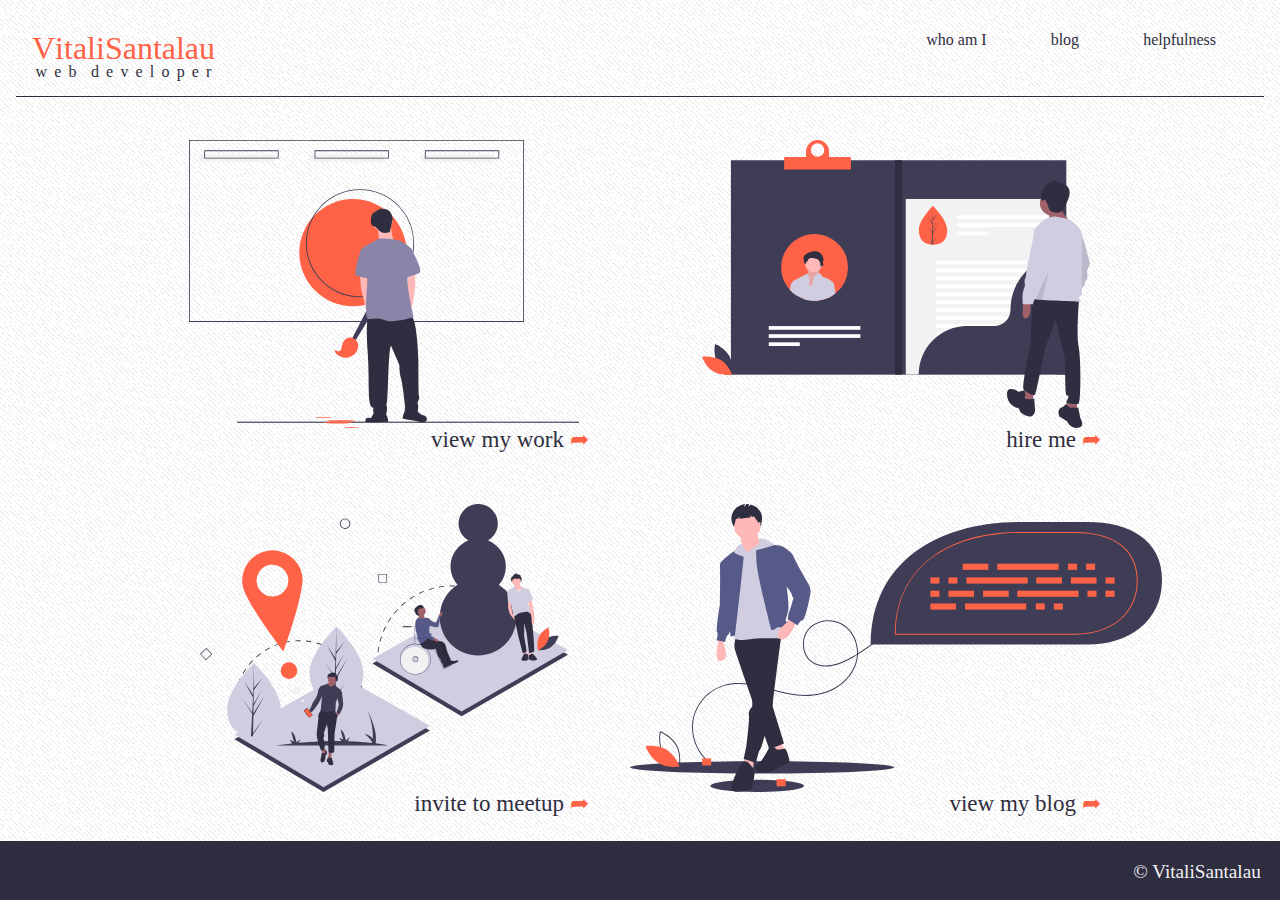
==== commit a45a6f21: "Mane page ready for first deploy" ====
--- a/index.html
+++ b/index.html
@@ -59,11 +59,11 @@
         </div>
         <div class="button hire">
           <img src="hire.svg">
-          <p>hire me<span>&#10150</span></p>
+          <p>hire me <span>&#10150</span></p>
         </div>
         <div class="button meetup">
           <img src="meetup.svg">
-          <p>invite to meetup<span>&#10150</span></p>
+          <p>invite to meetup <span>&#10150</span></p>
         </div>
         <div class="button blog">
           <img src="blog.svg">
--- a/main.css
+++ b/main.css
@@ -1,15 +1,17 @@
-html, body {
+html {
   height: 100%;
 }
 
 body {
+  height: 100%;
+
   display: flex;
   flex-direction: column;
   justify-content: flex-start;
 
+  color: #2f2e41;
   background-image: url('texture.png');
   background-repeat: repeat;
-  
 }
 
 header {
@@ -20,7 +22,7 @@
   padding: 1em;
   margin: 1em;
   
-  border-bottom: 0.2px solid rgb(75, 74, 74);
+  border-bottom: 0.2px solid #2f2e41;
 }
 
 .logo {
@@ -50,9 +52,13 @@
   margin: 0 2em 0 2em;
 }
 
+.header_nav_link>a {
+  color: #2f2e41;
+}
+
 main {
   width: 100%;
-  flex-grow: 2;
+  flex: 2 2 auto;
 
   display: flex;
   justify-content: space-around;
@@ -69,18 +75,15 @@
 
 .button {
   font-size: 1.8em;
-  height: 8em;
+  height: 10em;
   width: 10em;
+  min-width: 40%;
   margin: 1em;
-  padding: 1em;
-  color: inherit;
-  background-color: transparent;
   
   display: flex;
   flex-direction: column;
   justify-content: center;
   align-items: center;
-  
 }
 
 .button>img {
@@ -99,13 +102,14 @@
 
 footer {
   font-size: 1.2em;
+  color: #f2f2f2;
+  
   display: flex;
-
   justify-content: flex-end;
   flex-wrap: wrap;
 
   padding: 1em;
-  margin: 1em;
   
-  border-top: 0.2px solid rgb(75, 74, 74);
+  background-color: #2f2e41;
+  border-top: 0.2px solid #2f2e41;
 }
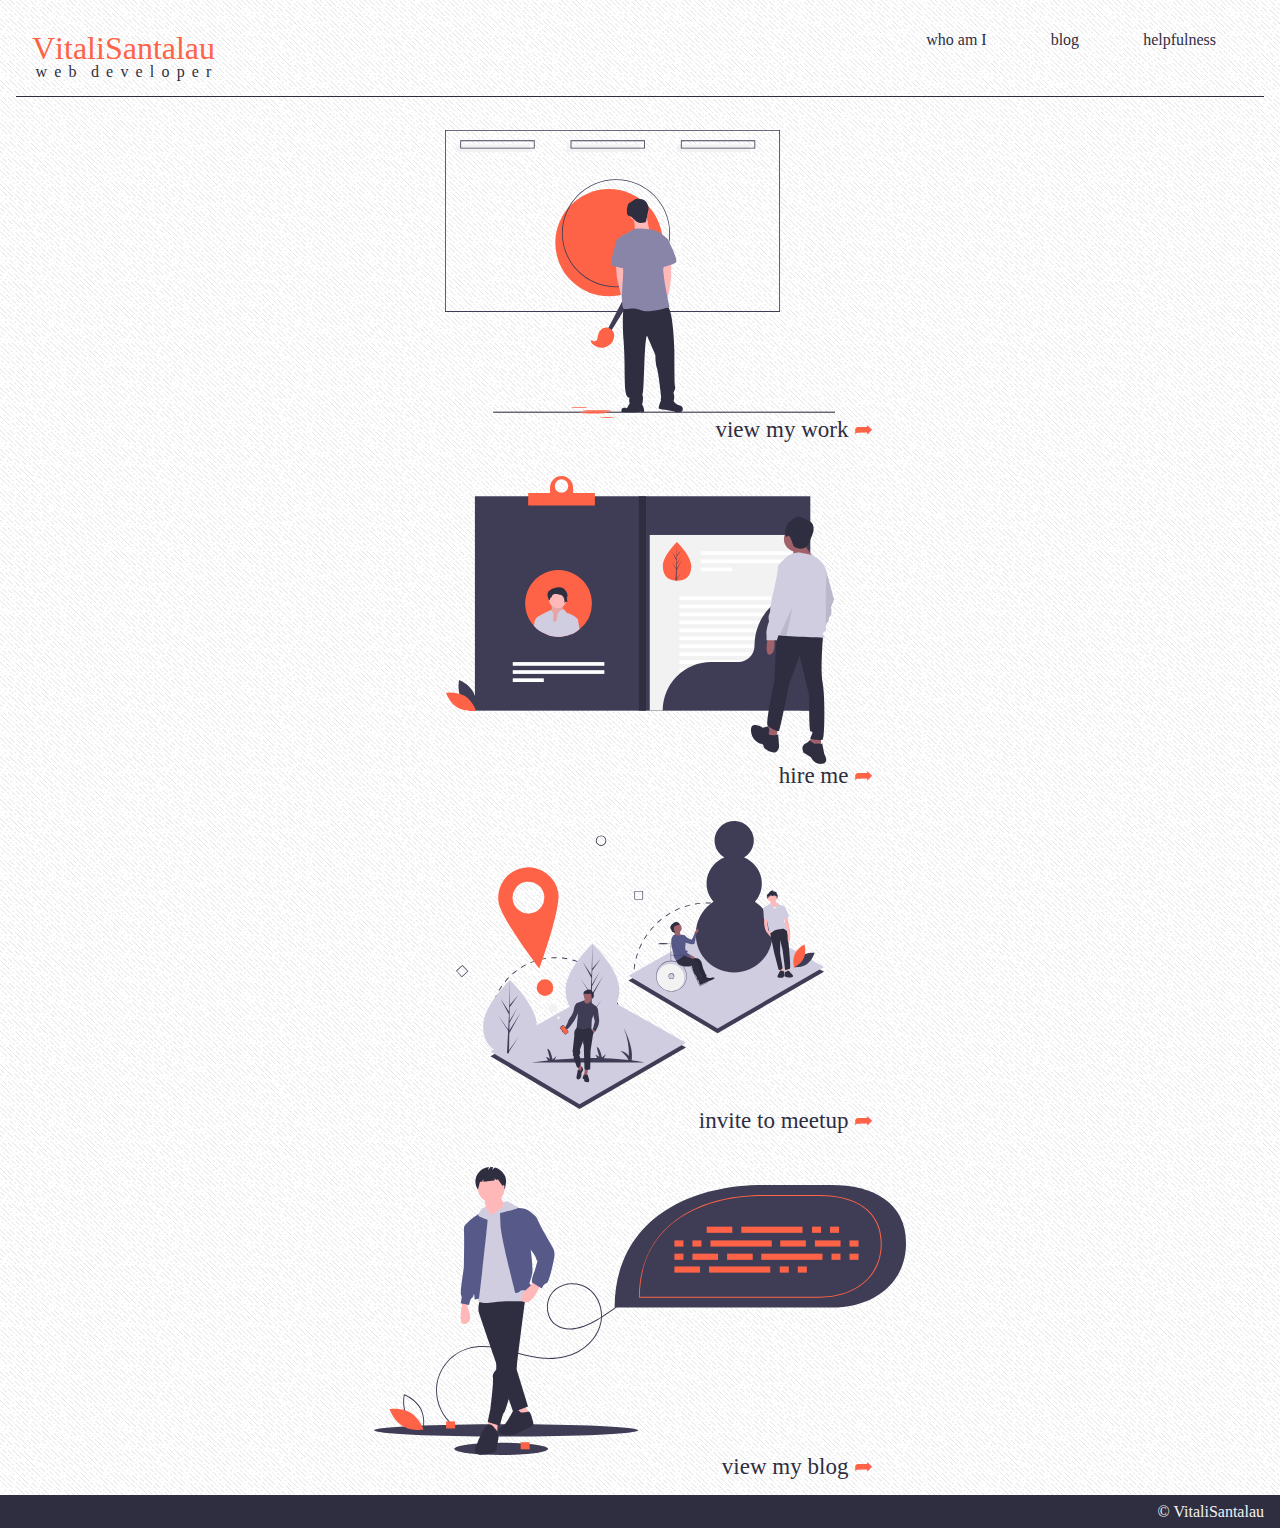
==== commit 22e1de7c: "next main" ====
--- a/index.html
+++ b/index.html
@@ -11,44 +11,44 @@
   <body>
     <header>
       <div class="logo">
-        <div class="logo_name_soname">
-          <div class="logo_name_soname_letter">V</div>
-          <div class="logo_name_soname_letter">i</div>
-          <div class="logo_name_soname_letter">t</div>
-          <div class="logo_name_soname_letter">a</div>
-          <div class="logo_name_soname_letter">l</div>
-          <div class="logo_name_soname_letter">i</div>
-          <div class="logo_name_soname_letter">S</div>
-          <div class="logo_name_soname_letter">a</div>
-          <div class="logo_name_soname_letter">n</div>
-          <div class="logo_name_soname_letter">t</div>
-          <div class="logo_name_soname_letter">a</div>
-          <div class="logo_name_soname_letter">l</div>
-          <div class="logo_name_soname_letter">a</div>
-          <div class="logo_name_soname_letter">u</div>
+        <div class="container_name">
+          <div class="name_letter">V</div>
+          <div class="name_letter">i</div>
+          <div class="name_letter">t</div>
+          <div class="name_letter">a</div>
+          <div class="name_letter">l</div>
+          <div class="name_letter">i</div>
+          <div class="name_letter">S</div>
+          <div class="name_letter">a</div>
+          <div class="name_letter">n</div>
+          <div class="name_letter">t</div>
+          <div class="name_letter">a</div>
+          <div class="name_letter">l</div>
+          <div class="name_letter">a</div>
+          <div class="name_letter">u</div>
         </div>
         <div>
-          <div class="logo_specialisation">
-            <div class="logo_specialisation_letter">w</div>
-            <div class="logo_specialisation_letter">e</div>
-            <div class="logo_specialisation_letter">b</div>
-            <div class="logo_specialisation_letter"> </div>
-            <div class="logo_specialisation_letter">d</div>
-            <div class="logo_specialisation_letter">e</div>
-            <div class="logo_specialisation_letter">v</div>
-            <div class="logo_specialisation_letter">e</div>
-            <div class="logo_specialisation_letter">l</div>
-            <div class="logo_specialisation_letter">o</div>
-            <div class="logo_specialisation_letter">p</div>
-            <div class="logo_specialisation_letter">e</div>
-            <div class="logo_specialisation_letter">r</div>
+          <div class="container_specialisation">
+            <div class="specialisation_letter">w</div>
+            <div class="specialisation_letter">e</div>
+            <div class="specialisation_letter">b</div>
+            <div class="specialisation_letter"> </div>
+            <div class="specialisation_letter">d</div>
+            <div class="specialisation_letter">e</div>
+            <div class="specialisation_letter">v</div>
+            <div class="specialisation_letter">e</div>
+            <div class="specialisation_letter">l</div>
+            <div class="specialisation_letter">o</div>
+            <div class="specialisation_letter">p</div>
+            <div class="specialisation_letter">e</div>
+            <div class="specialisation_letter">r</div>
           </div>
         </div>
       </div>
       <nav class="header_nav">
-        <div class="header_nav_link"><a href="#">who am I</a></div>
-        <div class="header_nav_link"><a href="#">blog</a></div>
-        <div class="header_nav_link"><a href="helpfulness/helpfulness.html">helpfulness</a></div>
+        <a href="#" class="header_nav_link">who am I</a>
+        <a href="#" class="header_nav_link">blog</a>
+        <a href="helpfulness/helpfulness.html" class="header_nav_link">helpfulness</a>
       </nav>
     </header>
     <main>
--- a/main.css
+++ b/main.css
@@ -30,18 +30,22 @@
   flex-direction: column;
 }
 
-.logo_name_soname {
+.container_name {
   display: flex;
 }
 
-.logo_name_soname_letter {
+.name_letter {
   font-size: 2em;
   color: #ff6347;
 }
 
-.logo_specialisation {
+.container_specialisation {
   display: flex;
   justify-content: space-around;
+}
+
+.specialisation_letter {
+  color: #2f2e41;
 }
 
 .header_nav {
@@ -50,11 +54,13 @@
 
 .header_nav_link {
   margin: 0 2em 0 2em;
+  color: #2f2e41;
 }
 
-.header_nav_link>a {
-  color: #2f2e41;
+.header_nav_link:hover {
+  color: #ff6347;
 }
+
 
 main {
   width: 100%;
@@ -76,14 +82,16 @@
 .button {
   font-size: 1.8em;
   height: 10em;
-  width: 10em;
+  width: 16.2em;
   min-width: 40%;
+
   margin: 1em;
   
   display: flex;
   flex-direction: column;
   justify-content: center;
   align-items: center;
+  
 }
 
 .button>img {
@@ -101,14 +109,14 @@
 }
 
 footer {
-  font-size: 1.2em;
+  font-size: 1em;
   color: #f2f2f2;
   
   display: flex;
   justify-content: flex-end;
   flex-wrap: wrap;
 
-  padding: 1em;
+  padding: 0.5em 1em 0.5em 0;
   
   background-color: #2f2e41;
   border-top: 0.2px solid #2f2e41;
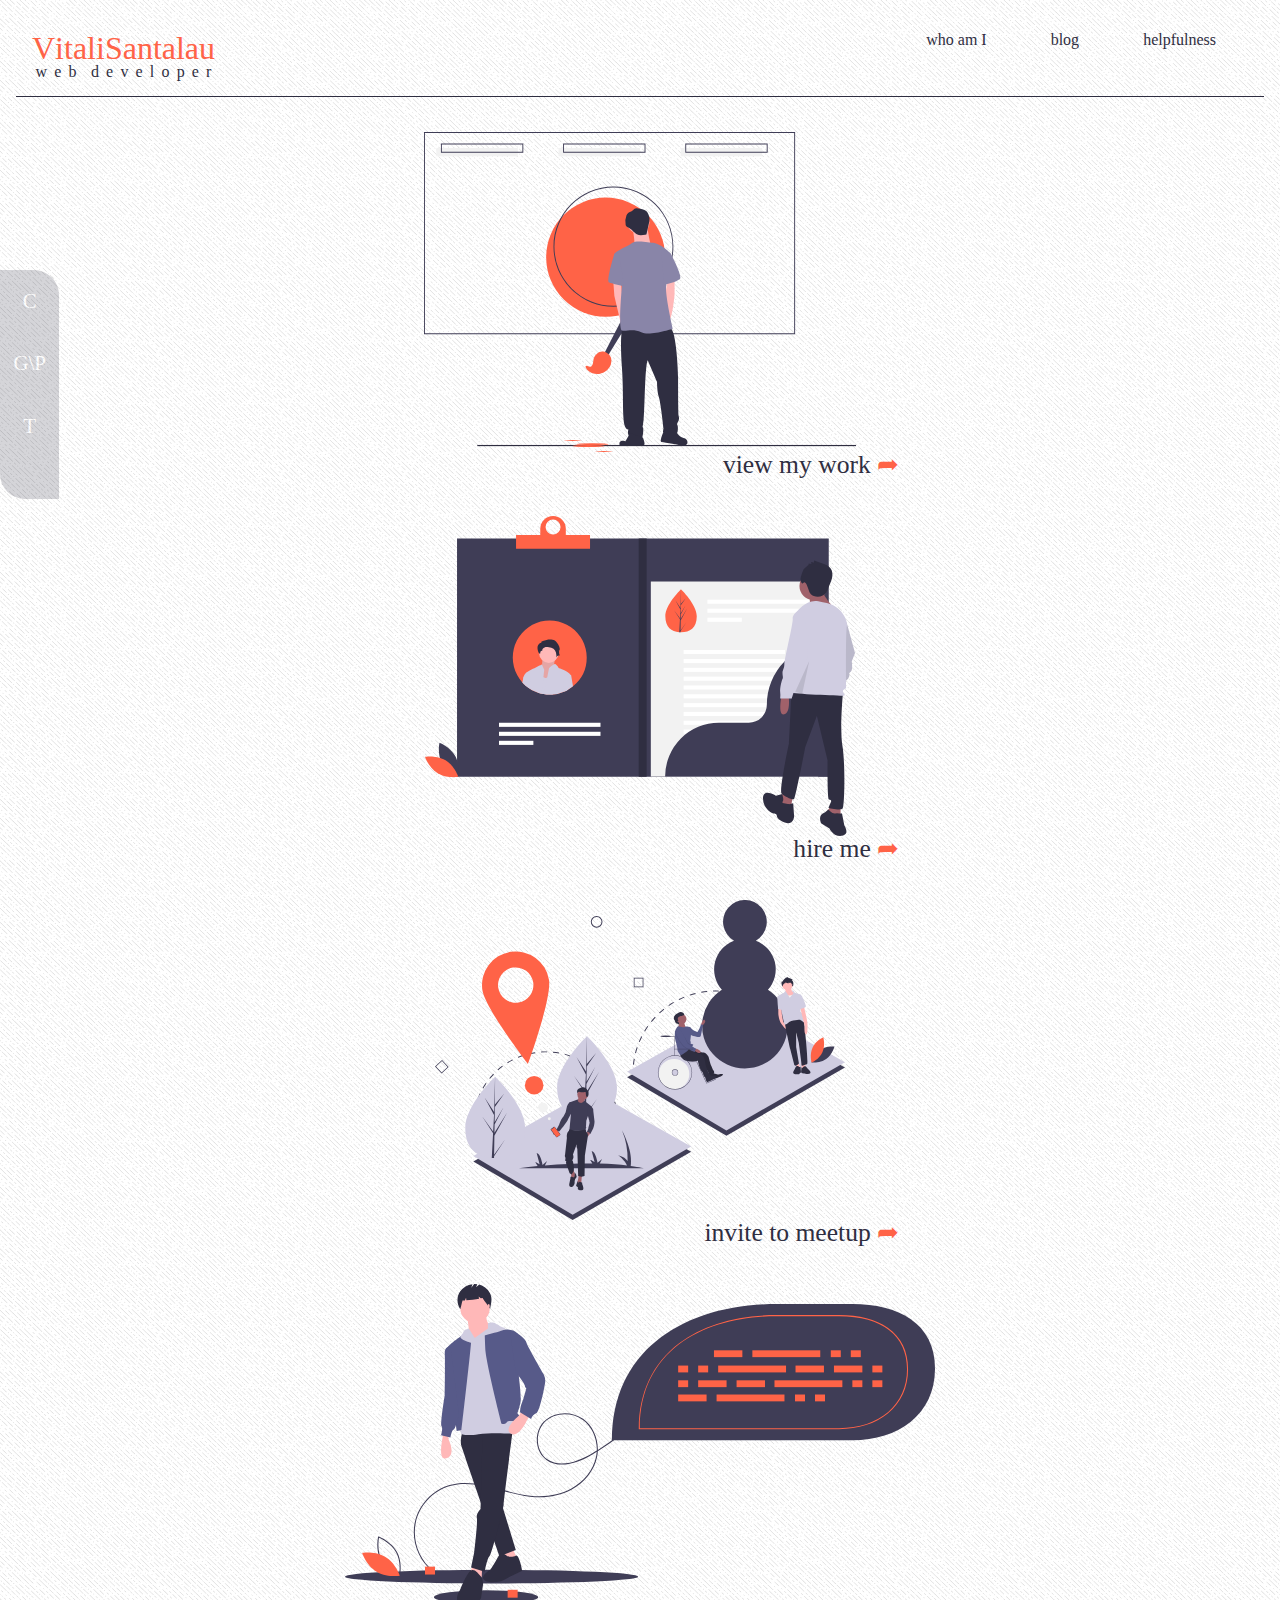
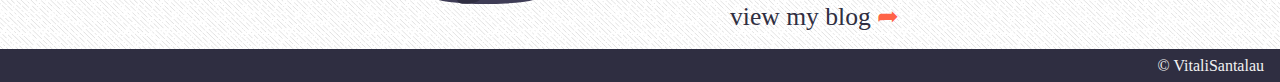
==== commit 496341ae: "made main" ====
--- a/index.html
+++ b/index.html
@@ -52,26 +52,30 @@
       </nav>
     </header>
     <main>
-      <div class="conteinerForButtons">
-        <div class="button work">
+      <div class="container_images">
+        <div class="box_image">
           <img src="work.svg">
-          <p>view my work <span>&#10150</span></p>
+          <a href="#">view my work <span>&#10150</span></a>
         </div>
-        <div class="button hire">
+        <div class="box_image">
           <img src="hire.svg">
-          <p>hire me <span>&#10150</span></p>
+          <a href="#">hire me <span>&#10150</span></a>
         </div>
-        <div class="button meetup">
+        <div class="box_image">
           <img src="meetup.svg">
-          <p>invite to meetup <span>&#10150</span></p>
+          <a href="#">invite to meetup <span>&#10150</span></a>
         </div>
-        <div class="button blog">
+        <div class="box_image">
           <img src="blog.svg">
-          <p>view my blog <span>&#10150</span></p>
+          <a href="#">view my blog <span>&#10150</span></a>
         </div>
-        
       </div>
     </main>
+    <aside>
+      <a href="#">C</a>
+      <a href="#">G\P</a>
+      <a href="#">T</a>
+    </aside>
     <footer>
       &copy VitaliSantalau      
     </footer>
--- a/main.css
+++ b/main.css
@@ -71,7 +71,7 @@
   flex-wrap: wrap;
 }
 
-.conteinerForButtons {
+.container_images {
   width: 80%;
   display: flex;
   justify-content: space-around;
@@ -79,32 +79,72 @@
   flex-wrap: wrap;
 }
 
-.button {
-  font-size: 1.8em;
+.box_image {
+  font-size: 2em;
   height: 10em;
   width: 16.2em;
   min-width: 40%;
-
   margin: 1em;
   
   display: flex;
   flex-direction: column;
   justify-content: center;
   align-items: center;
-  
 }
 
-.button>img {
+.box_image>img {
   height: 100%;
   width: auto;
 }
 
-.button>p {
+.box_image>a {
   font-size: 0.8em;
+  color: #2f2e41;
+
   align-self: flex-end;
 }
 
-.button>p>span {
+.box_image>a>span {
+  color: #ff6347;
+}
+
+.box_image>a:hover {
+  color: #ff6347;
+}
+
+.box_image>a:hover>span {
+  
+  display: none;
+}
+
+aside {
+  font-size: 1.3em;
+
+  position: fixed;
+  top:30%;
+  width: 3%;
+
+  display: flex;
+  flex-direction: column;
+  justify-content: space-around;
+  align-items: center;
+
+  padding: 1em 0.5em;
+  opacity: 0.2;
+  background-color: #2f2e41;
+  border-radius: 0 25px;
+}
+
+aside:hover {
+  opacity: 0.7;
+}
+
+aside>a {
+  color: #f2f2f2;
+  margin-bottom: 2em;
+}
+
+aside>a:hover {
   color: #ff6347;
 }
 
